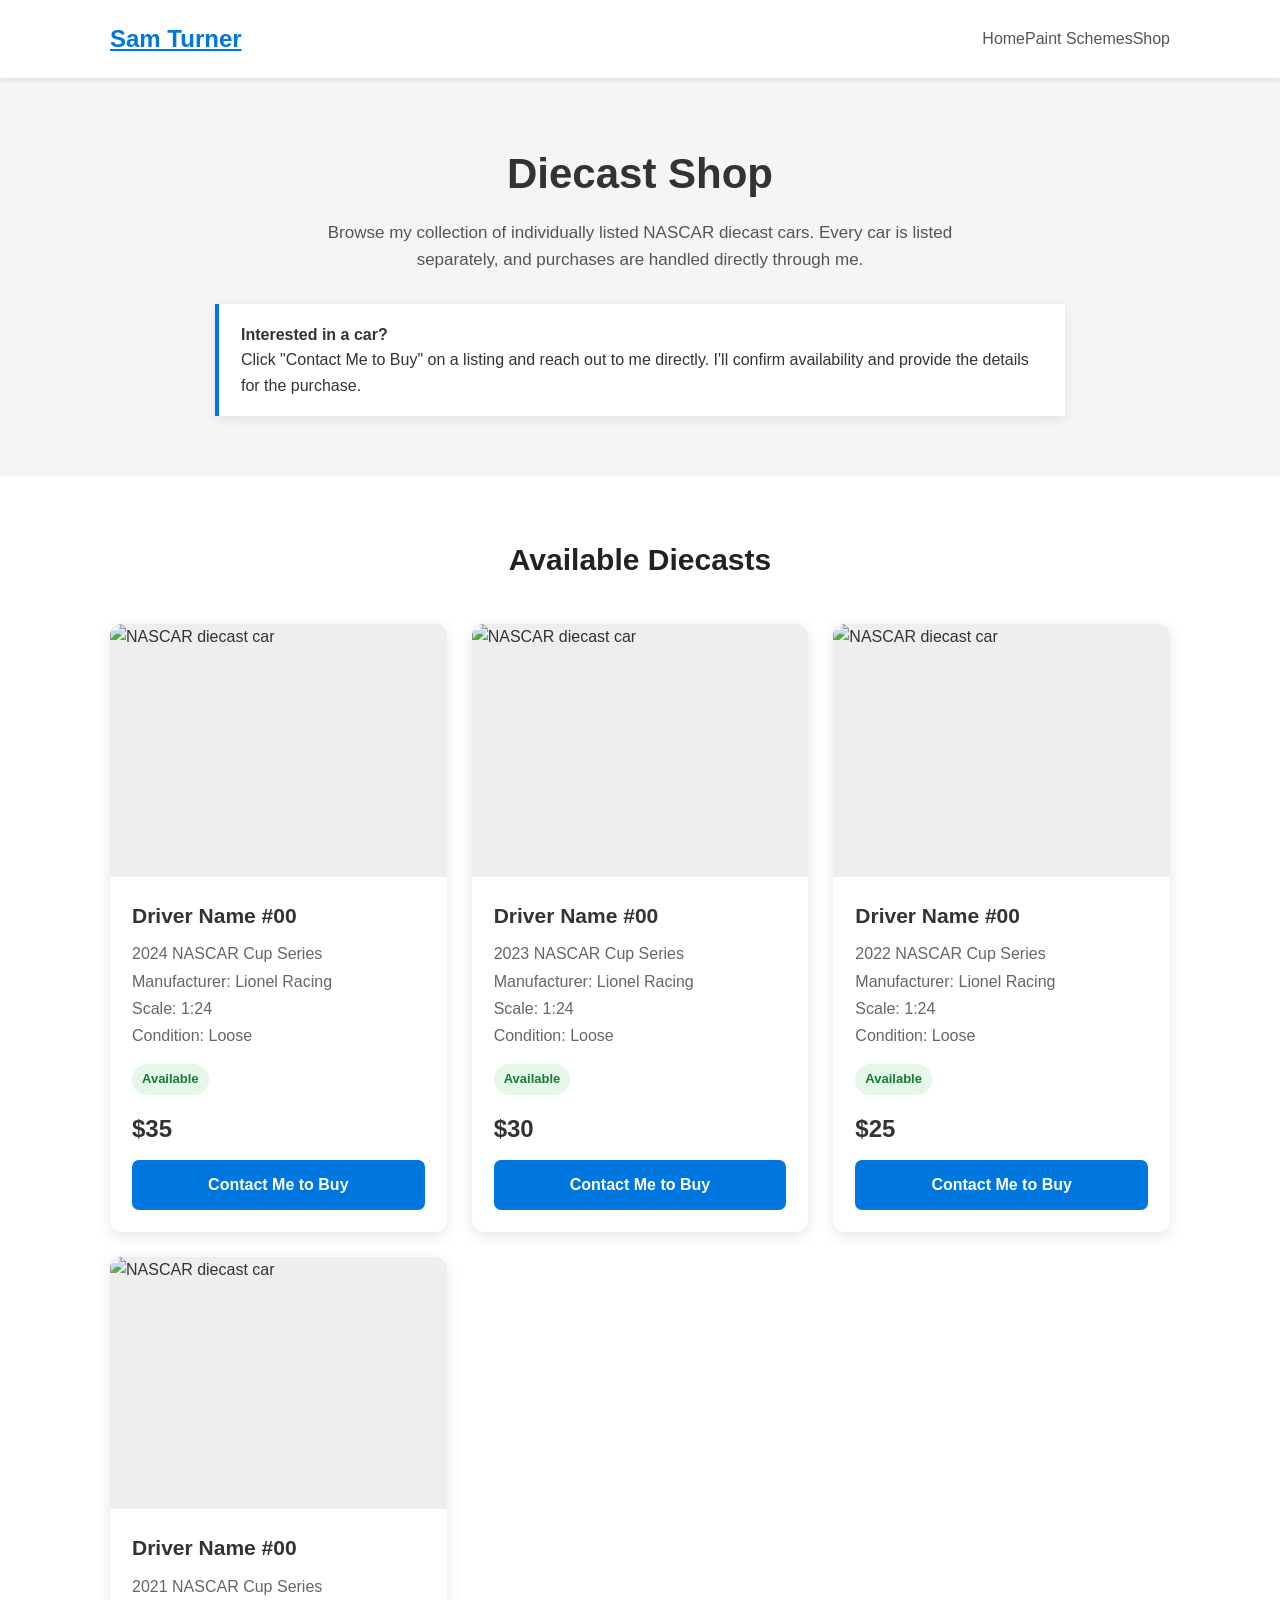
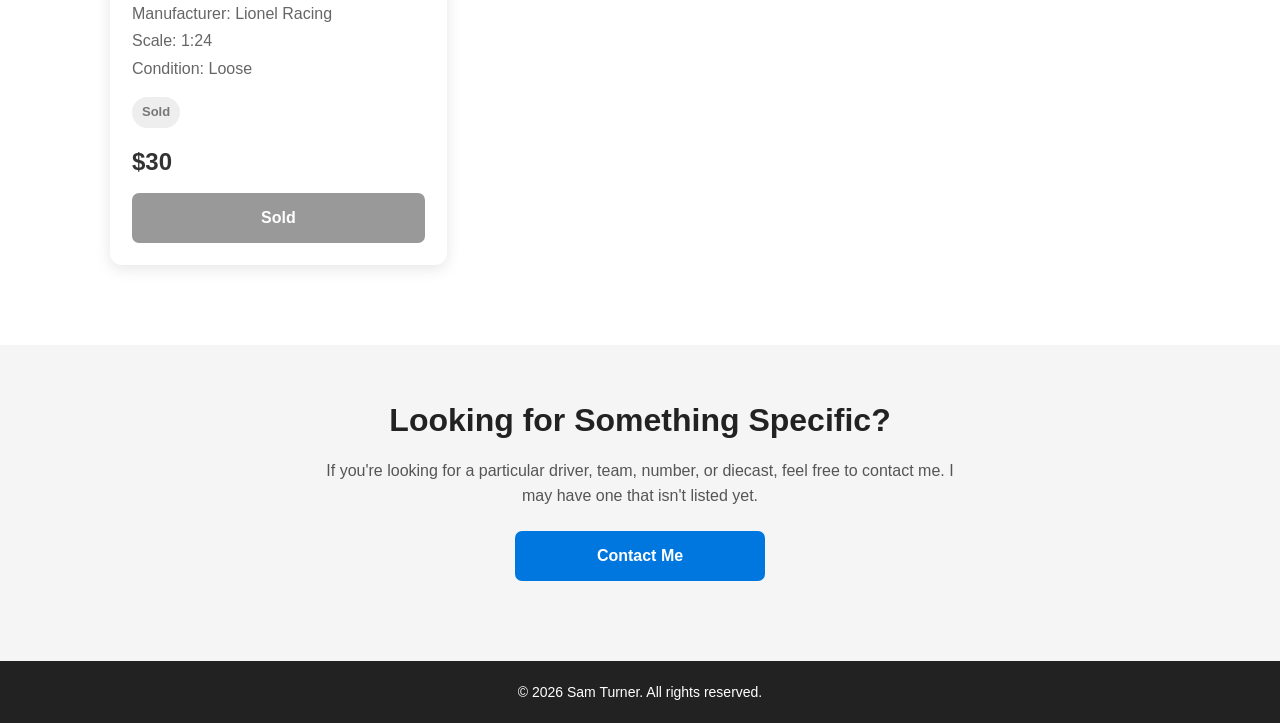
==== diecast.html @ 1e478346 "Create diecast.html" ====
<!DOCTYPE html>
<html lang="en">
<head>
    <meta charset="UTF-8">
    <meta name="viewport" content="width=device-width, initial-scale=1.0">

    <title>Diecast Shop | Sam Turner</title>

    <meta
        name="description"
        content="Browse Sam Turner's collection of individually listed NASCAR diecast cars. Contact Sam directly if you're interested in purchasing a car."
    >

    <link rel="icon" href="favicon.ico">

    <link rel="stylesheet" href="style.css">

    <style>
        /* =========================
           DIECAST SHOP
        ========================= */

        .shop-hero {
            padding: 140px 20px 60px;
            text-align: center;
            background: #f5f5f5;
        }

        .shop-hero h1 {
            font-size: 42px;
            margin-bottom: 12px;
        }

        .shop-hero p {
            max-width: 700px;
            margin: 0 auto;
            color: #555;
            font-size: 17px;
        }

        .shop-notice {
            max-width: 850px;
            margin: 30px auto 0;
            padding: 18px 22px;
            background: #ffffff;
            border-left: 4px solid #0076df;
            text-align: left;
            box-shadow: 0 3px 12px rgba(0, 0, 0, 0.08);
        }

        .shop-section {
            max-width: 1100px;
            margin: 0 auto;
            padding: 60px 20px 80px;
        }

        .shop-section h2 {
            text-align: center;
            font-size: 30px;
            margin-bottom: 40px;
        }

        .diecast-grid {
            display: grid;
            grid-template-columns: repeat(auto-fit, minmax(250px, 1fr));
            gap: 25px;
        }

        .diecast-card {
            background: #ffffff;
            border-radius: 12px;
            overflow: hidden;
            box-shadow: 0 4px 15px rgba(0, 0, 0, 0.10);
            transition: transform 0.2s ease, box-shadow 0.2s ease;
        }

        .diecast-card:hover {
            transform: translateY(-5px);
            box-shadow: 0 8px 22px rgba(0, 0, 0, 0.15);
        }

        .diecast-image {
            width: 100%;
            aspect-ratio: 4 / 3;
            object-fit: cover;
            display: block;
            background: #eeeeee;
        }

        .diecast-info {
            padding: 22px;
        }

        .diecast-info h3 {
            margin-bottom: 8px;
            font-size: 21px;
        }

        .diecast-details {
            color: #666;
            line-height: 1.7;
            margin-bottom: 15px;
        }

        .diecast-price {
            font-size: 24px;
            font-weight: bold;
            margin-bottom: 12px;
        }

        .status {
            display: inline-block;
            padding: 5px 10px;
            border-radius: 20px;
            font-size: 13px;
            font-weight: bold;
            margin-bottom: 15px;
        }

        .available {
            background: #e4f7e9;
            color: #187a35;
        }

        .sold {
            background: #eeeeee;
            color: #777777;
        }

        .contact-button {
            display: block;
            width: 100%;
            padding: 12px 18px;
            background: #0076df;
            color: white;
            text-align: center;
            text-decoration: none;
            border-radius: 7px;
            font-weight: bold;
            transition: background 0.2s ease;
        }

        .contact-button:hover {
            background: #005eb8;
        }

        .sold-button {
            background: #999999;
            pointer-events: none;
        }

        .shop-bottom {
            text-align: center;
            padding: 50px 20px 80px;
            background: #f5f5f5;
        }

        .shop-bottom h2 {
            margin-bottom: 12px;
        }

        .shop-bottom p {
            max-width: 650px;
            margin: 0 auto 22px;
            color: #555;
        }

        @media (max-width: 600px) {
            .shop-hero {
                padding-top: 110px;
            }

            .shop-hero h1 {
                font-size: 34px;
            }

            .shop-section {
                padding-top: 40px;
            }
        }
    </style>
</head>

<body>

    <!-- HEADER -->
    <header>
        <nav>
            <a href="index.html" class="logo">Sam Turner</a>

            <div class="nav-links">
                <a href="index.html">Home</a>
                <a href="nr2003.html">Paint Schemes</a>
                <a href="shop.html">Shop</a>
            </div>
        </nav>
    </header>


    <!-- SHOP HERO -->
    <section class="shop-hero">

        <h1>Diecast Shop</h1>

        <p>
            Browse my collection of individually listed NASCAR diecast cars.
            Every car is listed separately, and purchases are handled directly
            through me.
        </p>

        <div class="shop-notice">
            <strong>Interested in a car?</strong><br>
            Click "Contact Me to Buy" on a listing and reach out to me directly.
            I'll confirm availability and provide the details for the purchase.
        </div>

    </section>


    <!-- DIECAST LISTINGS -->
    <main class="shop-section">

        <h2>Available Diecasts</h2>

        <div class="diecast-grid">


            <!-- =========================
                 LISTING #1
            ========================== -->

            <article class="diecast-card">

                <img
                    src="images/diecast/car1.jpg"
                    alt="NASCAR diecast car"
                    class="diecast-image"
                >

                <div class="diecast-info">

                    <h3>Driver Name #00</h3>

                    <div class="diecast-details">
                        2024 NASCAR Cup Series<br>
                        Manufacturer: Lionel Racing<br>
                        Scale: 1:24<br>
                        Condition: Loose
                    </div>

                    <span class="status available">
                        Available
                    </span>

                    <div class="diecast-price">
                        $35
                    </div>

                    <a
                        href="mailto:YOUR-EMAIL@example.com?subject=Interested%20in%20Driver%20Name%20%2300%20Diecast"
                        class="contact-button"
                    >
                        Contact Me to Buy
                    </a>

                </div>

            </article>


            <!-- =========================
                 LISTING #2
            ========================== -->

            <article class="diecast-card">

                <img
                    src="images/diecast/car2.jpg"
                    alt="NASCAR diecast car"
                    class="diecast-image"
                >

                <div class="diecast-info">

                    <h3>Driver Name #00</h3>

                    <div class="diecast-details">
                        2023 NASCAR Cup Series<br>
                        Manufacturer: Lionel Racing<br>
                        Scale: 1:24<br>
                        Condition: Loose
                    </div>

                    <span class="status available">
                        Available
                    </span>

                    <div class="diecast-price">
                        $30
                    </div>

                    <a
                        href="mailto:YOUR-EMAIL@example.com?subject=Interested%20in%20Driver%20Name%20%2300%20Diecast"
                        class="contact-button"
                    >
                        Contact Me to Buy
                    </a>

                </div>

            </article>


            <!-- =========================
                 LISTING #3
            ========================== -->

            <article class="diecast-card">

                <img
                    src="images/diecast/car3.jpg"
                    alt="NASCAR diecast car"
                    class="diecast-image"
                >

                <div class="diecast-info">

                    <h3>Driver Name #00</h3>

                    <div class="diecast-details">
                        2022 NASCAR Cup Series<br>
                        Manufacturer: Lionel Racing<br>
                        Scale: 1:24<br>
                        Condition: Loose
                    </div>

                    <span class="status available">
                        Available
                    </span>

                    <div class="diecast-price">
                        $25
                    </div>

                    <a
                        href="mailto:YOUR-EMAIL@example.com?subject=Interested%20in%20Driver%20Name%20%2300%20Diecast"
                        class="contact-button"
                    >
                        Contact Me to Buy
                    </a>

                </div>

            </article>


            <!-- =========================
                 LISTING #4
            ========================== -->

            <article class="diecast-card">

                <img
                    src="images/diecast/car4.jpg"
                    alt="NASCAR diecast car"
                    class="diecast-image"
                >

                <div class="diecast-info">

                    <h3>Driver Name #00</h3>

                    <div class="diecast-details">
                        2021 NASCAR Cup Series<br>
                        Manufacturer: Lionel Racing<br>
                        Scale: 1:24<br>
                        Condition: Loose
                    </div>

                    <span class="status sold">
                        Sold
                    </span>

                    <div class="diecast-price">
                        $30
                    </div>

                    <span class="contact-button sold-button">
                        Sold
                    </span>

                </div>

            </article>


        </div>

    </main>


    <!-- CONTACT SECTION -->
    <section class="shop-bottom">

        <h2>Looking for Something Specific?</h2>

        <p>
            If you're looking for a particular driver, team, number, or diecast,
            feel free to contact me. I may have one that isn't listed yet.
        </p>

        <a
            href="mailto:YOUR-EMAIL@example.com"
            class="contact-button"
            style="max-width: 250px; margin: 0 auto;"
        >
            Contact Me
        </a>

    </section>


    <!-- FOOTER -->
    <footer>
        <p>&copy; 2026 Sam Turner. All rights reserved.</p>
    </footer>

</body>
</html>
---- style.css ----
html {
            scroll-behavior: smooth;
}
        /* Base Reset */
        * {
            margin: 0;
            padding: 0;
            box-sizing: border-box;
            font-family: 'Segoe UI', Tahoma, Geneva, Verdana, sans-serif;
        }

        body {
            color: #333;
            line-height: 1.6;
            background-color: #fff;
        }

        /* Header & Navigation */
        header {
            background-color: #ffffff;
            box-shadow: 0 2px 5px rgba(0,0,0,0.1);
            position: fixed;
            width: 100%;
            top: 0;
            z-index: 1000;
        }

        nav {
            display: flex;
            justify-content: space-between;
            align-items: center;
            max-width: 1100px;
            margin: 0 auto;
            padding: 20px;
        }

        .logo {
            font-size: 24px;
            font-weight: bold;
            color: #0076df;
        }

        .nav-links {
            display: flex;
            list-style: none;
        }

        .nav-links li {
            margin-left: 20px;
        }

        .nav-links a {
            text-decoration: none;
            color: #555;
            font-weight: 500;
            transition: color 0.3s;
        }

        .nav-links a:hover {
            color: #0076df;
        }

        .hero-section {
            background: linear-gradient(rgba(0, 0, 0, 0.6), rgba(0, 0, 0, 0.6)), url('tricolor.jpg') no-repeat center center/cover;
            height: 100vh;
            display: flex;
            justify-content: center;
            align-items: center;
            text-align: center;
            padding: 0 20px;
        }

        .hero-content h1 {
            font-size: 48px;
            margin-bottom: 20px;
            color: #fff;
        }

        .hero-content p {
            font-size: 20px;
            margin-bottom: 30px;
            color: #ddd;
        }

        .btn {
            display: inline-block;
            background-color: #0076df;
            color: #fff;
            padding: 12px 30px;
            text-decoration: none;
            border-radius: 25px;
            font-weight: bold;
            transition: background 0.3s;
        }

        .btn:hover {
            background-color: #0056a3;
        }

        /* Content Sections */
        .content-section {
            padding: 100px 20px 80px 20px;
            max-width: 900px;
            margin: 0 auto;
            text-align: center;
            scroll-margin-top: 70px;
        }

        .grey-bg {
            background-color: #f9f9f9;
            max-width: 100%;
        }
        
        .grey-bg .resume-container, .grey-bg .projects-container {
            max-width: 900px;
            margin: 0 auto;
        }

        h2 {
            font-size: 32px;
            color: #222;
            margin-bottom: 10px;
        }

        .blue-line {
            width: 60px;
            height: 4px;
            background-color: #0076df;
            border: none;
            margin: 0 auto 30px auto;
            border-radius: 2px;
        }

        .about-container, .contact-container {
            font-size: 18px;
            color: #555;
            max-width: 700px;
            margin: 0 auto;
        }

        .about-images {
            display: flex;
            justify-content: center;
            gap: 20px;
            flex-wrap: wrap;
            margin-top: 30px;
        }

        .about-images img {
            height: 300px;
            object-fit: cover;
            border-radius: 8px;
            box-shadow: 0 4px 8px rgba(0,0,0,0.1);
        }

        /* Resume & Project Items */
        .resume-container, .projects-container {
            text-align: left;
            margin-top: 20px;
        }

        .resume-item {
            background: #fff;
            padding: 25px;
            margin-bottom: 20px;
            border-radius: 8px;
            box-shadow: 0 2px 10px rgba(0,0,0,0.05);
        }

        .resume-item h3 {
            color: #0076df;
            font-size: 22px;
            margin-bottom: 5px;
        }

        .resume-item h4 {
            color: #444;
            font-size: 18px;
            margin-bottom: 5px;
        }

        .resume-item .date {
            font-style: italic;
            color: #888;
            font-size: 14px;
            margin-bottom: 10px;
        }

        .resume-item img {
            max-height: 350px;
            display: block;
            margin: 20px auto 0 auto;
            border-radius: 8px;
            box-shadow: 0 4px 8px rgba(0,0,0,0.1);
        }

        /* Contact Details */
        .contact-container a {
            color: #0076df;
            text-decoration: none;
            font-weight: bold;
        }

        .contact-container a:hover {
            text-decoration: underline;
        }

        .page-body {
            background: #f5f7fb;
        }

        .page-hero {
            padding: 140px 20px 80px;
            background: linear-gradient(135deg, #0f172a, #0056a3);
            color: #fff;
            text-align: center;
        }

        .page-hero-content {
            max-width: 760px;
            margin: 0 auto;
        }

        .eyebrow {
            text-transform: uppercase;
            letter-spacing: 0.25em;
            font-size: 0.8rem;
            margin-bottom: 10px;
            color: #b8d8ff;
        }

        .page-hero h1 {
            font-size: 42px;
            margin-bottom: 16px;
        }

        .page-hero p {
            font-size: 18px;
            color: #e8f2ff;
            margin-bottom: 24px;
        }

        .download-grid {
            display: grid;
            grid-template-columns: repeat(2, minmax(0, 1fr));
            gap: 20px;
            margin-top: 10px;
        }

        .download-card {
            background: #fff;
            border-radius: 12px;
            padding: 24px;
            box-shadow: 0 8px 24px rgba(15, 23, 42, 0.08);
        }

        .download-card h3 {
            color: #0076df;
            margin-bottom: 8px;
        }

        .download-meta {
            color: #6b7280;
            font-size: 0.95rem;
            margin-bottom: 12px;
        }

        .download-card ul {
            margin: 12px 0 18px 18px;
            color: #4b5563;
        }

        .download-btn {
            display: inline-block;
            background-color: #0076df;
            color: white;
            text-decoration: none;
            padding: 10px 16px;
            border-radius: 999px;
            font-weight: 600;
        }

        .download-btn:hover {
            background-color: #0056a3;
        }

        .page-note {
            max-width: 760px;
            margin: 0 auto;
            padding: 20px 0;
        }

        /* Footer */
        footer {
            background-color: #222;
            color: #fff;
            text-align: center;
            padding: 20px;
            font-size: 14px;
        }

        @media (max-width: 768px) {
            .about-images {
                flex-direction: column;
                align-items: center;
            }

            .download-grid {
                grid-template-columns: 1fr;
            }
        }

        @media (max-width: 600px) {
            nav {
                flex-direction: column;
                gap: 15px;
            }
            
            .nav-links li {
                margin-left: 10px;
                margin-right: 10px;
            }

            .hero-content h1 {
                font-size: 36px;
            }
        }

/* ================================
   SHOP PAGE
================================ */

.shop-platform-grid {
    display: grid;
    grid-template-columns: repeat(3, 1fr);
    gap: 24px;
    max-width: 1100px;
    margin: 30px auto 0;
}

.shop-platform-card {
    background: #fff;
    border-radius: 12px;
    padding: 28px;
    text-decoration: none;
    color: #333;
    box-shadow: 0 8px 24px rgba(15, 23, 42, 0.08);
    border: 2px solid transparent;
    transition: transform 0.25s ease, border-color 0.25s ease,
                box-shadow 0.25s ease;
}

.shop-platform-card:hover {
    transform: translateY(-5px);
    border-color: #0076df;
    box-shadow: 0 12px 30px rgba(15, 23, 42, 0.12);
}

.shop-platform-card h3 {
    color: #0076df;
    font-size: 22px;
    margin-bottom: 10px;
}

.shop-platform-card p {
    color: #666;
    margin-bottom: 18px;
}

.shop-platform-card span {
    color: #0076df;
    font-weight: bold;
}


/* Featured Listings */

.shop-grid {
    display: grid;
    grid-template-columns: repeat(3, 1fr);
    gap: 24px;
    max-width: 1100px;
    margin: 30px auto 0;
}

.shop-card {
    background: #fff;
    border-radius: 12px;
    overflow: hidden;
    box-shadow: 0 8px 24px rgba(15, 23, 42, 0.08);
    transition: transform 0.25s ease, box-shadow 0.25s ease;
}

.shop-card:hover {
    transform: translateY(-5px);
    box-shadow: 0 12px 30px rgba(15, 23, 42, 0.13);
}

.shop-image {
    width: 100%;
    height: 230px;
    object-fit: cover;
    display: block;
}

.shop-card-content {
    padding: 20px;
    text-align: left;
}

.shop-card-content h3 {
    color: #222;
    font-size: 20px;
    margin-bottom: 8px;
}

.shop-price {
    color: #0076df;
    font-size: 20px;
    font-weight: bold;
    margin-bottom: 10px;
}

.shop-card-content p:not(.shop-price) {
    color: #666;
    margin-bottom: 18px;
}

.shop-card .download-btn {
    display: block;
    text-align: center;
    width: 100%;
}


/* Shop Section */

.shop-section {
    max-width: 1100px;
    margin: 0 auto;
}


/* Mobile Shop Layout */

@media (max-width: 900px) {

    .shop-platform-grid {
        grid-template-columns: repeat(2, 1fr);
    }

    .shop-grid {
        grid-template-columns: repeat(2, 1fr);
    }

}


@media (max-width: 600px) {

    .shop-platform-grid,
    .shop-grid {
        grid-template-columns: 1fr;
    }

    .shop-platform-card {
        padding: 22px;
    }

    .shop-image {
        height: 220px;
    }

}

/* =========================
   Footer
========================= */

.site-footer {
    background-color: #111;
    color: #fff;
    padding: 50px 5% 20px;
}

.footer-container {
    max-width: 1200px;
    margin: 0 auto;

    display: grid;
    grid-template-columns: repeat(4, 1fr);
    gap: 40px;
}

.footer-column h3 {
    color: #fff;
    margin-bottom: 15px;
    font-size: 1.2rem;
}

.footer-column p {
    margin-bottom: 10px;
    line-height: 1.6;
}

.footer-column a {
    color: #ccc;
    text-decoration: none;
    transition: color 0.2s ease;
}

.footer-column a:hover {
    color: #2b8cff;
}

.footer-column i {
    width: 20px;
    margin-right: 6px;
}

.footer-bottom {
    max-width: 1200px;
    margin: 40px auto 0;
    padding-top: 20px;

    border-top: 1px solid #333;

    text-align: center;
    color: #999;
    font-size: 0.9rem;
}

/* Mobile Footer */

@media (max-width: 800px) {
    .footer-container {
        grid-template-columns: repeat(2, 1fr);
        gap: 30px;
    }
}

@media (max-width: 500px) {
    .footer-container {
        grid-template-columns: 1fr;
    }

    .site-footer {
        padding: 40px 8% 20px;
    }
}
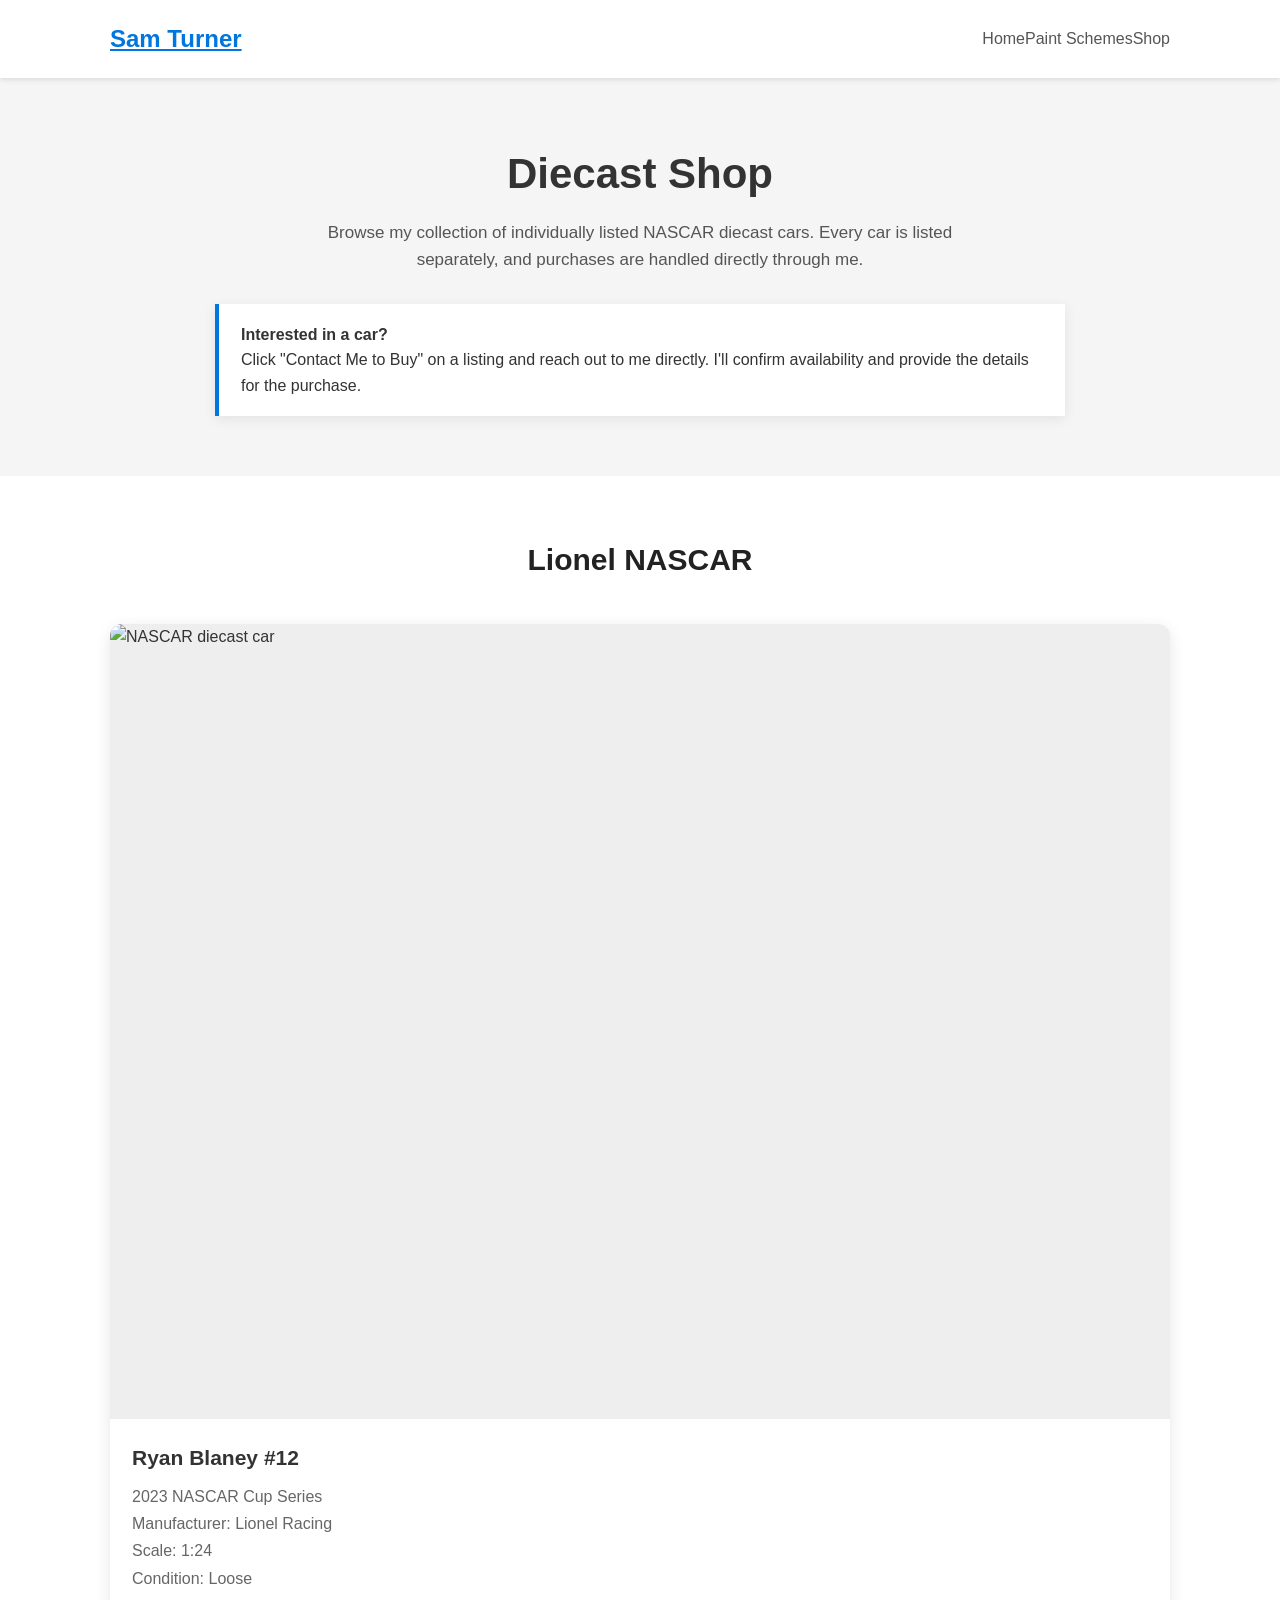
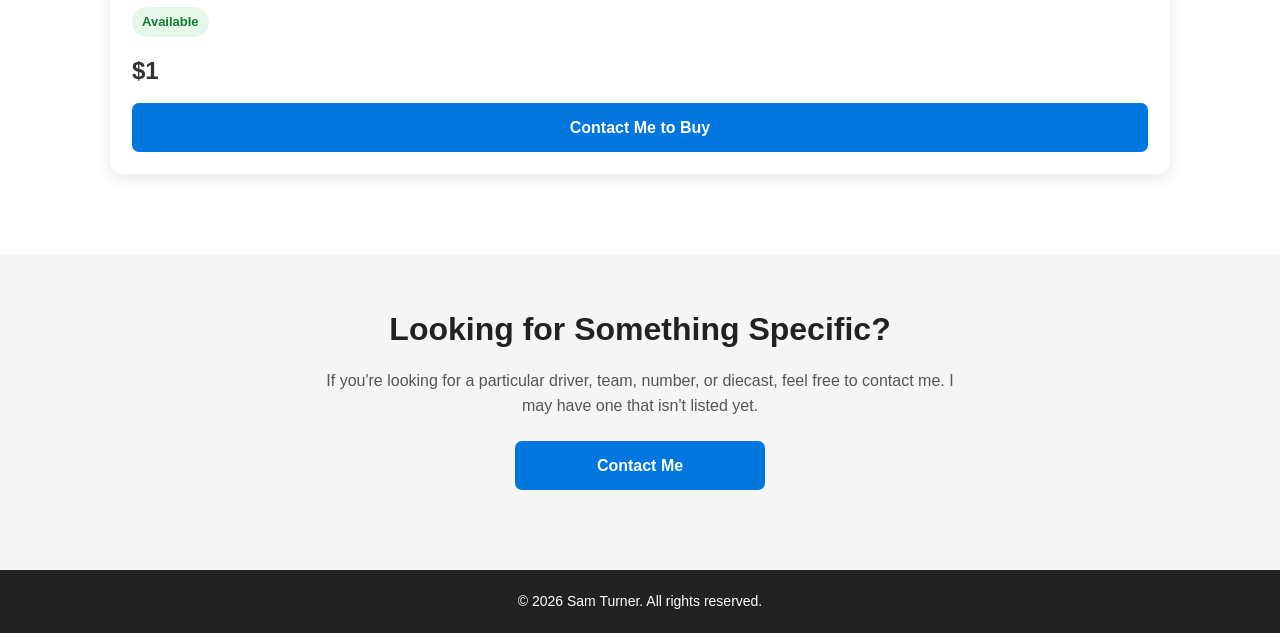
==== commit a753509a: "Update diecast.html" ====
--- a/diecast.html
+++ b/diecast.html
@@ -220,7 +220,7 @@
     <!-- DIECAST LISTINGS -->
     <main class="shop-section">
 
-        <h2>Available Diecasts</h2>
+        <h2>Lionel NASCAR</h2>
 
         <div class="diecast-grid">
 
@@ -239,50 +239,7 @@
 
                 <div class="diecast-info">
 
-                    <h3>Driver Name #00</h3>
-
-                    <div class="diecast-details">
-                        2024 NASCAR Cup Series<br>
-                        Manufacturer: Lionel Racing<br>
-                        Scale: 1:24<br>
-                        Condition: Loose
-                    </div>
-
-                    <span class="status available">
-                        Available
-                    </span>
-
-                    <div class="diecast-price">
-                        $35
-                    </div>
-
-                    <a
-                        href="mailto:YOUR-EMAIL@example.com?subject=Interested%20in%20Driver%20Name%20%2300%20Diecast"
-                        class="contact-button"
-                    >
-                        Contact Me to Buy
-                    </a>
-
-                </div>
-
-            </article>
-
-
-            <!-- =========================
-                 LISTING #2
-            ========================== -->
-
-            <article class="diecast-card">
-
-                <img
-                    src="images/diecast/car2.jpg"
-                    alt="NASCAR diecast car"
-                    class="diecast-image"
-                >
-
-                <div class="diecast-info">
-
-                    <h3>Driver Name #00</h3>
+                    <h3>Ryan Blaney #12</h3>
 
                     <div class="diecast-details">
                         2023 NASCAR Cup Series<br>
@@ -296,11 +253,11 @@
                     </span>
 
                     <div class="diecast-price">
-                        $30
+                        $1
                     </div>
 
                     <a
-                        href="mailto:YOUR-EMAIL@example.com?subject=Interested%20in%20Driver%20Name%20%2300%20Diecast"
+                        href="mailto:samuel.james.turner@gmail.com@?subject=Interested%20in%20Driver%20Name%20%2300%20Diecast"
                         class="contact-button"
                     >
                         Contact Me to Buy
@@ -310,90 +267,6 @@
 
             </article>
 
-
-            <!-- =========================
-                 LISTING #3
-            ========================== -->
-
-            <article class="diecast-card">
-
-                <img
-                    src="images/diecast/car3.jpg"
-                    alt="NASCAR diecast car"
-                    class="diecast-image"
-                >
-
-                <div class="diecast-info">
-
-                    <h3>Driver Name #00</h3>
-
-                    <div class="diecast-details">
-                        2022 NASCAR Cup Series<br>
-                        Manufacturer: Lionel Racing<br>
-                        Scale: 1:24<br>
-                        Condition: Loose
-                    </div>
-
-                    <span class="status available">
-                        Available
-                    </span>
-
-                    <div class="diecast-price">
-                        $25
-                    </div>
-
-                    <a
-                        href="mailto:YOUR-EMAIL@example.com?subject=Interested%20in%20Driver%20Name%20%2300%20Diecast"
-                        class="contact-button"
-                    >
-                        Contact Me to Buy
-                    </a>
-
-                </div>
-
-            </article>
-
-
-            <!-- =========================
-                 LISTING #4
-            ========================== -->
-
-            <article class="diecast-card">
-
-                <img
-                    src="images/diecast/car4.jpg"
-                    alt="NASCAR diecast car"
-                    class="diecast-image"
-                >
-
-                <div class="diecast-info">
-
-                    <h3>Driver Name #00</h3>
-
-                    <div class="diecast-details">
-                        2021 NASCAR Cup Series<br>
-                        Manufacturer: Lionel Racing<br>
-                        Scale: 1:24<br>
-                        Condition: Loose
-                    </div>
-
-                    <span class="status sold">
-                        Sold
-                    </span>
-
-                    <div class="diecast-price">
-                        $30
-                    </div>
-
-                    <span class="contact-button sold-button">
-                        Sold
-                    </span>
-
-                </div>
-
-            </article>
-
-
         </div>
 
     </main>
@@ -410,7 +283,7 @@
         </p>
 
         <a
-            href="mailto:YOUR-EMAIL@example.com"
+            href="mailto:samuel.james.turner@gmail.com"
             class="contact-button"
             style="max-width: 250px; margin: 0 auto;"
         >
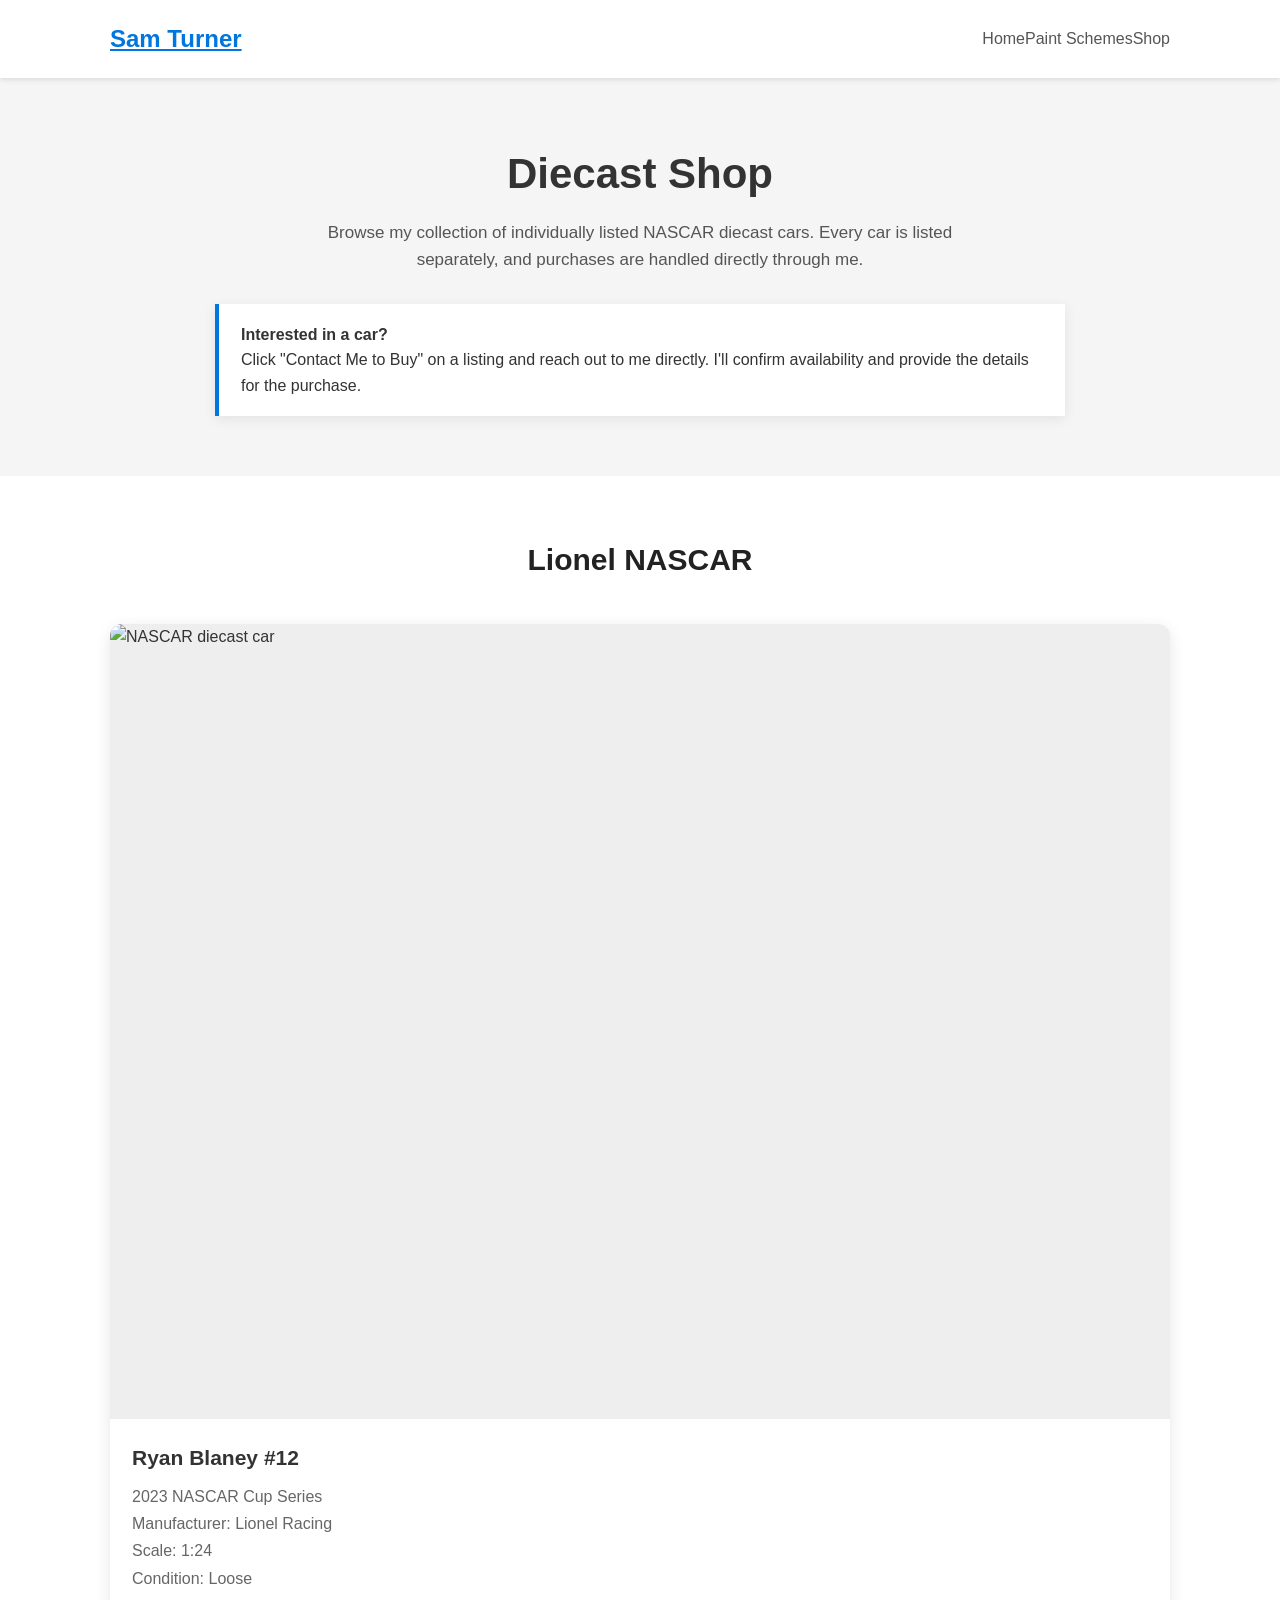
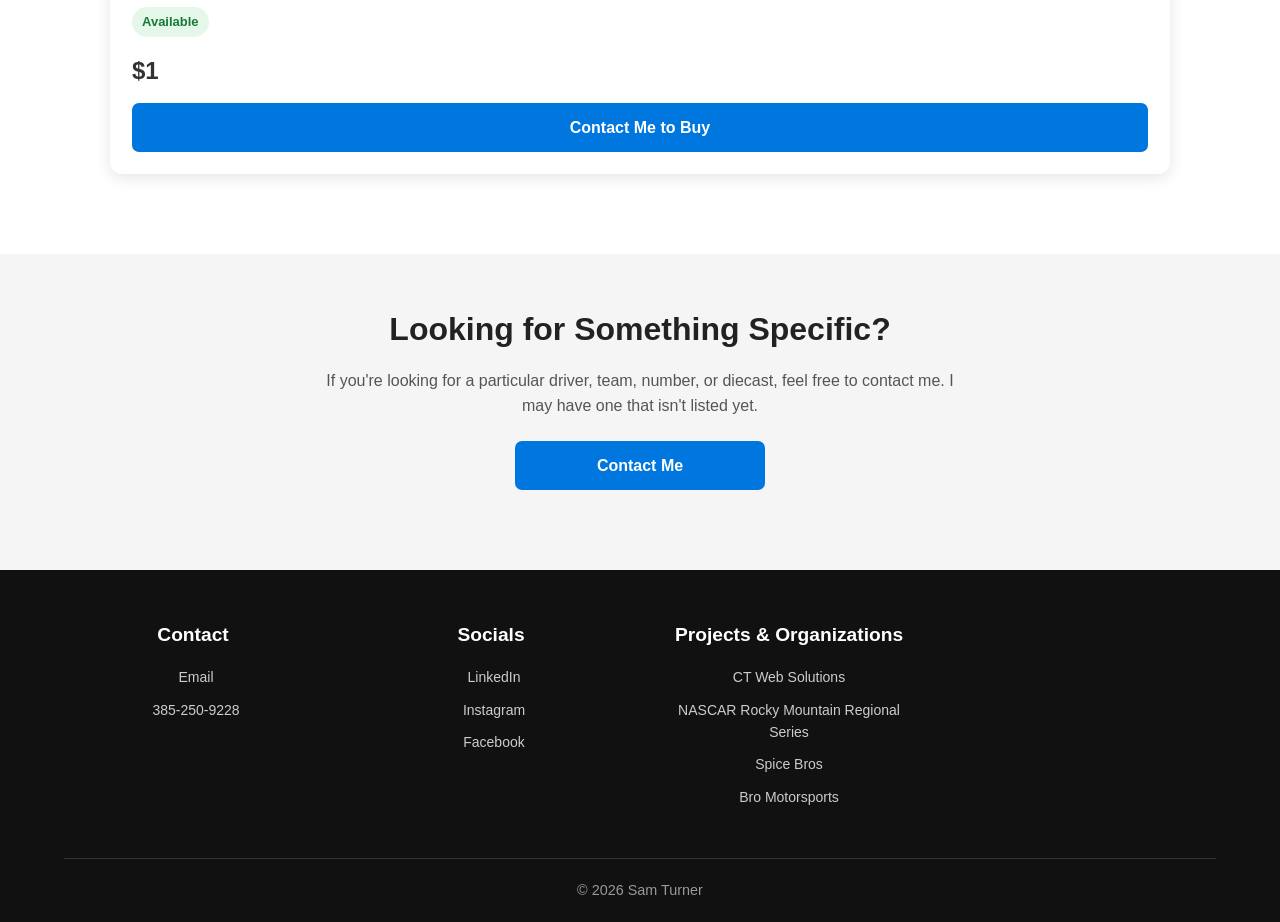
==== commit c2aefd2d: "Update diecast.html" ====
--- a/diecast.html
+++ b/diecast.html
@@ -293,10 +293,96 @@
     </section>
 
 
-    <!-- FOOTER -->
-    <footer>
-        <p>&copy; 2026 Sam Turner. All rights reserved.</p>
-    </footer>
+    <!-- Footer -->
+<footer class="site-footer">
+
+    <div class="footer-container">
+        <!-- Contact -->
+        <div class="footer-column">
+            <h3>Contact</h3>
+
+            <p>
+                <a href="mailto:samuel.james.turner@gmail.com">
+                    <i class="fa-solid fa-envelope"></i>
+                    Email
+                </a>
+            </p>
+
+            <p>
+                <a href="tel:+13852509228">
+                    <i class="fa-solid fa-phone"></i>
+                    385-250-9228
+                </a>
+            </p>
+        </div>
+
+        <!-- Socials -->
+        <div class="footer-column">
+            <h3>Socials</h3>
+
+            <p>
+                <a
+                    href="https://www.linkedin.com/in/sam-turner-b80558396/"
+                    target="_blank"
+                    rel="noopener noreferrer"
+                >
+                    <i class="fa-brands fa-linkedin"></i>
+                    LinkedIn
+                </a>
+            </p>
+
+            <!-- Add your other social media links here -->
+            <p>
+                <a href="#" target="_blank" rel="noopener noreferrer">
+                    <i class="fa-brands fa-instagram"></i>
+                    Instagram
+                </a>
+            </p>
+
+            <p>
+                <a href="#" target="_blank" rel="noopener noreferrer">
+                    <i class="fa-brands fa-facebook"></i>
+                    Facebook
+                </a>
+            </p>
+        </div>
+
+        <!-- Organizations & Projects -->
+        <div class="footer-column">
+            <h3>Projects & Organizations</h3>
+
+            <p>
+                <a href="https://samueljt57.github.io/ctwebsolutions/">
+                    CT Web Solutions
+                </a>
+            </p>
+
+            <p>
+                <a href="#">
+                    NASCAR Rocky Mountain Regional Series
+                </a>
+            </p>
+
+            <p>
+                <a href="https://samueljt57.github.io/spice-bros">
+                    Spice Bros
+                </a>
+            </p>
+
+            <p>
+                <a href="#">
+                    Bro Motorsports
+                </a>
+            </p>
+        </div>
+
+    </div>
+
+    <div class="footer-bottom">
+        <p>&copy; 2026 Sam Turner</p>
+    </div>
+
+</footer>
 
 </body>
 </html>
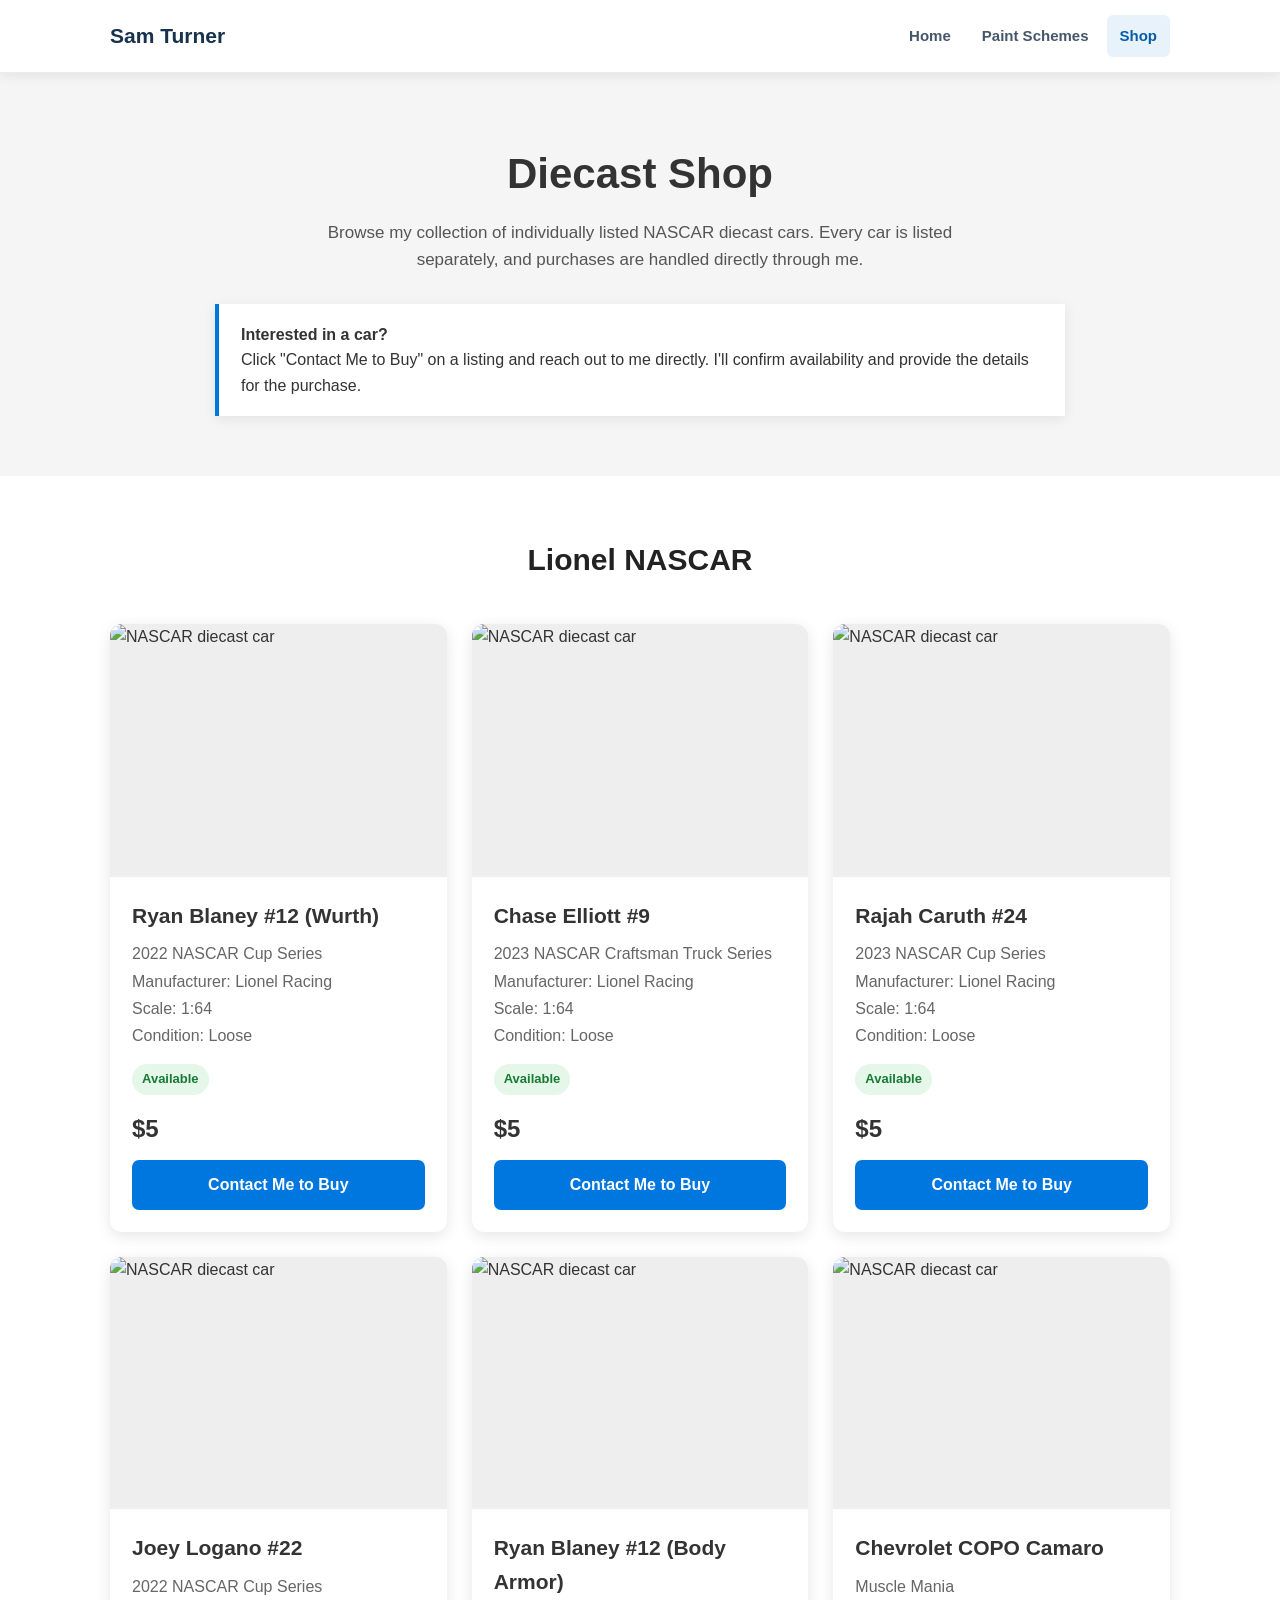
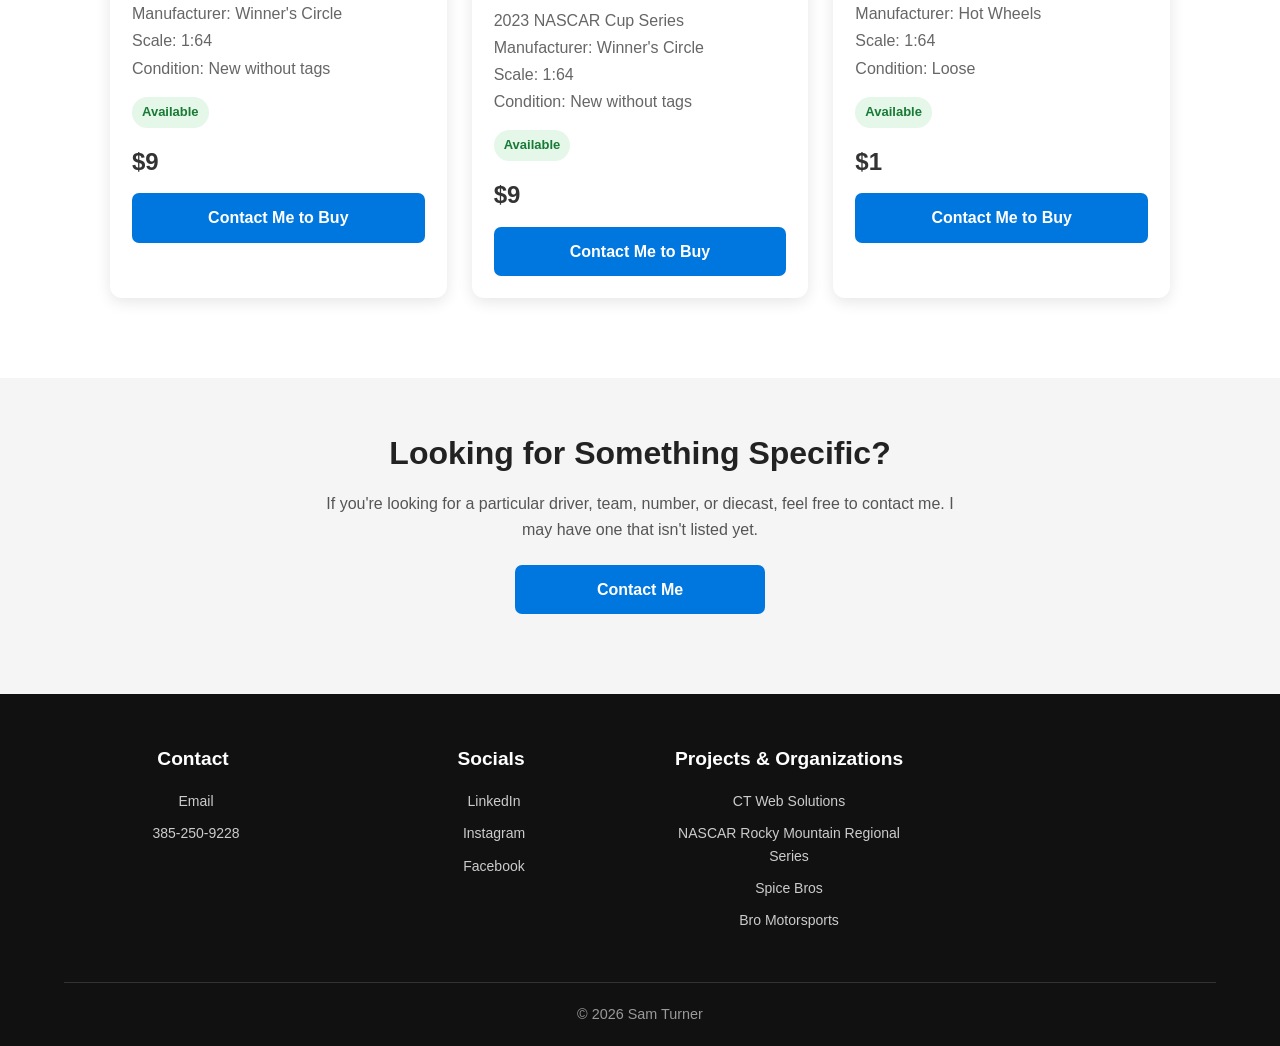
==== commit 5aa0cc4e: "Committed 9/28 changes Polishes from install." ====
--- a/diecast.html
+++ b/diecast.html
@@ -3,23 +3,13 @@
 <head>
     <meta charset="UTF-8">
     <meta name="viewport" content="width=device-width, initial-scale=1.0">
-
     <title>Diecast Shop | Sam Turner</title>
-
-    <meta
-        name="description"
-        content="Browse Sam Turner's collection of individually listed NASCAR diecast cars. Contact Sam directly if you're interested in purchasing a car."
-    >
-
-    <link rel="icon" href="favicon.ico">
-
+    <meta name="description" content="Browse Sam Turner's collection of individually listed NASCAR diecast cars. Contact Sam directly if you're interested in purchasing a car.">
+    <link rel="icon" type="image/x-icon" href="favicon.ico">
     <link rel="stylesheet" href="style.css">
+</head>
 
     <style>
-        /* =========================
-           DIECAST SHOP
-        ========================= */
-
         .shop-hero {
             padding: 140px 20px 60px;
             text-align: center;
@@ -185,13 +175,13 @@
 
     <!-- HEADER -->
     <header>
-        <nav>
+        <nav aria-label="Main navigation">
             <a href="index.html" class="logo">Sam Turner</a>
 
             <div class="nav-links">
                 <a href="index.html">Home</a>
                 <a href="nr2003.html">Paint Schemes</a>
-                <a href="shop.html">Shop</a>
+                <a href="shop.html" aria-current="page">Shop</a>
             </div>
         </nav>
     </header>
@@ -203,15 +193,12 @@
         <h1>Diecast Shop</h1>
 
         <p>
-            Browse my collection of individually listed NASCAR diecast cars.
-            Every car is listed separately, and purchases are handled directly
-            through me.
+            Browse my collection of individually listed NASCAR diecast cars. Every car is listed separately, and purchases are handled directly through me.
         </p>
 
         <div class="shop-notice">
             <strong>Interested in a car?</strong><br>
-            Click "Contact Me to Buy" on a listing and reach out to me directly.
-            I'll confirm availability and provide the details for the purchase.
+            Click "Contact Me to Buy" on a listing and reach out to me directly. I'll confirm availability and provide the details for the purchase.
         </div>
 
     </section>
@@ -239,12 +226,12 @@
 
                 <div class="diecast-info">
 
-                    <h3>Ryan Blaney #12</h3>
+                    <h3>Ryan Blaney #12 (Wurth)</h3>
 
                     <div class="diecast-details">
-                        2023 NASCAR Cup Series<br>
+                        2022 NASCAR Cup Series<br>
                         Manufacturer: Lionel Racing<br>
-                        Scale: 1:24<br>
+                        Scale: 1:64<br>
                         Condition: Loose
                     </div>
 
@@ -253,7 +240,7 @@
                     </span>
 
                     <div class="diecast-price">
-                        $1
+                        $5
                     </div>
 
                     <a
@@ -267,10 +254,219 @@
 
             </article>
 
+            <!-- =========================
+                 LISTING #2
+            ========================== -->
+
+            <article class="diecast-card">
+
+                <img
+                    src="images/diecast/car1.jpg"
+                    alt="NASCAR diecast car"
+                    class="diecast-image"
+                >
+
+                <div class="diecast-info">
+
+                    <h3>Chase Elliott #9</h3>
+
+                    <div class="diecast-details">
+                        2023 NASCAR Craftsman Truck Series<br>
+                        Manufacturer: Lionel Racing<br>
+                        Scale: 1:64<br>
+                        Condition: Loose
+                    </div>
+
+                    <span class="status available">
+                        Available
+                    </span>
+
+                    <div class="diecast-price">
+                        $5
+                    </div>
+
+                    <a
+                        href="mailto:samuel.james.turner@gmail.com@?subject=Interested%20in%20Driver%20Name%20%2300%20Diecast"
+                        class="contact-button"
+                    >
+                        Contact Me to Buy
+                    </a>
+
+                </div>
+
+            </article>
+
+            <!-- =========================
+                 LISTING #3
+            ========================== -->
+
+            <article class="diecast-card">
+
+                <img
+                    src="images/diecast/car1.jpg"
+                    alt="NASCAR diecast car"
+                    class="diecast-image"
+                >
+
+                <div class="diecast-info">
+
+                    <h3>Rajah Caruth #24</h3>
+
+                    <div class="diecast-details">
+                        2023 NASCAR Cup Series<br>
+                        Manufacturer: Lionel Racing<br>
+                        Scale: 1:64<br>
+                        Condition: Loose
+                    </div>
+
+                    <span class="status available">
+                        Available
+                    </span>
+
+                    <div class="diecast-price">
+                        $5
+                    </div>
+
+                    <a
+                        href="mailto:samuel.james.turner@gmail.com@?subject=Interested%20in%20Driver%20Name%20%2300%20Diecast"
+                        class="contact-button"
+                    >
+                        Contact Me to Buy
+                    </a>
+
+                </div>
+
+            </article>
+
+            <!-- =========================
+                 LISTING #4
+            ========================== -->
+
+            <article class="diecast-card">
+
+                <img
+                    src="images/diecast/car1.jpg"
+                    alt="NASCAR diecast car"
+                    class="diecast-image"
+                >
+
+                <div class="diecast-info">
+
+                    <h3>Joey Logano #22</h3>
+
+                    <div class="diecast-details">
+                        2022 NASCAR Cup Series<br>
+                        Manufacturer: Winner's Circle<br>
+                        Scale: 1:64<br>
+                        Condition: New without tags
+                    </div>
+
+                    <span class="status available">
+                        Available
+                    </span>
+
+                    <div class="diecast-price">
+                        $9
+                    </div>
+
+                    <a
+                        href="mailto:samuel.james.turner@gmail.com@?subject=Interested%20in%20Driver%20Name%20%2300%20Diecast"
+                        class="contact-button"
+                    >
+                        Contact Me to Buy
+                    </a>
+
+                </div>
+
+            </article>
+
+            <!-- =========================
+                 LISTING #5
+            ========================== -->
+
+            <article class="diecast-card">
+
+                <img
+                    src="images/diecast/car1.jpg"
+                    alt="NASCAR diecast car"
+                    class="diecast-image"
+                >
+
+                <div class="diecast-info">
+
+                    <h3>Ryan Blaney #12 (Body Armor)</h3>
+
+                    <div class="diecast-details">
+                        2023 NASCAR Cup Series<br>
+                        Manufacturer: Winner's Circle<br>
+                        Scale: 1:64<br>
+                        Condition: New without tags
+                    </div>
+
+                    <span class="status available">
+                        Available
+                    </span>
+
+                    <div class="diecast-price">
+                        $9
+                    </div>
+
+                    <a
+                        href="mailto:samuel.james.turner@gmail.com@?subject=Interested%20in%20Driver%20Name%20%2300%20Diecast"
+                        class="contact-button"
+                    >
+                        Contact Me to Buy
+                    </a>
+
+                </div>
+
+            </article>
+
+            <!-- =========================
+                 LISTING #6
+            ========================== -->
+
+            <article class="diecast-card">
+
+                <img
+                    src="images/diecast/car1.jpg"
+                    alt="NASCAR diecast car"
+                    class="diecast-image"
+                >
+
+                <div class="diecast-info">
+
+                    <h3>Chevrolet COPO Camaro</h3>
+
+                    <div class="diecast-details">
+                        Muscle Mania<br>
+                        Manufacturer: Hot Wheels<br>
+                        Scale: 1:64<br>
+                        Condition: Loose
+                    </div>
+
+                    <span class="status available">
+                        Available
+                    </span>
+
+                    <div class="diecast-price">
+                        $1
+                    </div>
+
+                    <a
+                        href="mailto:samuel.james.turner@gmail.com@?subject=Interested%20in%20Driver%20Name%20%2300%20Diecast"
+                        class="contact-button"
+                    >
+                        Contact Me to Buy
+                    </a>
+
+                </div>
+
+            </article>
+
         </div>
 
     </main>
-
 
     <!-- CONTACT SECTION -->
     <section class="shop-bottom">
@@ -282,16 +478,9 @@
             feel free to contact me. I may have one that isn't listed yet.
         </p>
 
-        <a
-            href="mailto:samuel.james.turner@gmail.com"
-            class="contact-button"
-            style="max-width: 250px; margin: 0 auto;"
-        >
-            Contact Me
-        </a>
+        <a href="mailto:samuel.james.turner@gmail.com" class="contact-button" style="max-width: 250px; margin: 0 auto;">Contact Me</a>
 
     </section>
-
 
     <!-- Footer -->
 <footer class="site-footer">
--- a/style.css
+++ b/style.css
@@ -17,8 +17,9 @@
 
         /* Header & Navigation */
         header {
-            background-color: #ffffff;
-            box-shadow: 0 2px 5px rgba(0,0,0,0.1);
+            background-color: rgba(255, 255, 255, 0.97);
+            box-shadow: 0 2px 12px rgba(15, 23, 42, 0.09);
+            border-bottom: 1px solid #e8edf3;
             position: fixed;
             width: 100%;
             top: 0;
@@ -31,33 +32,56 @@
             align-items: center;
             max-width: 1100px;
             margin: 0 auto;
-            padding: 20px;
+            min-height: 72px;
+            padding: 10px 20px;
         }
 
         .logo {
-            font-size: 24px;
-            font-weight: bold;
-            color: #0076df;
+            color: #17324d;
+            font-size: 21px;
+            font-weight: 750;
+            line-height: 1.2;
+            text-decoration: none;
+            white-space: nowrap;
         }
 
         .nav-links {
             display: flex;
+            align-items: center;
+            gap: 5px;
             list-style: none;
         }
 
         .nav-links li {
-            margin-left: 20px;
+            margin: 0;
         }
 
         .nav-links a {
+            display: block;
+            padding: 9px 13px;
+            border-radius: 6px;
             text-decoration: none;
-            color: #555;
-            font-weight: 500;
-            transition: color 0.3s;
-        }
-
-        .nav-links a:hover {
-            color: #0076df;
+            color: #46566a;
+            font-size: 15px;
+            font-weight: 600;
+            transition: color 0.18s ease, background-color 0.18s ease;
+        }
+
+        .nav-links a:hover,
+        .nav-links a:focus-visible {
+            color: #075ca8;
+            background-color: #edf5fc;
+        }
+
+        .nav-links a:focus-visible {
+            outline: 2px solid #1674c5;
+            outline-offset: 2px;
+        }
+
+        .nav-links a.active,
+        .nav-links a[aria-current="page"] {
+            color: #075ca8;
+            background-color: #e8f2fb;
         }
 
         .hero-section {
@@ -313,238 +337,246 @@
         @media (max-width: 600px) {
             nav {
                 flex-direction: column;
-                gap: 15px;
+                justify-content: center;
+                gap: 6px;
+                padding: 10px 12px;
             }
-            
-            .nav-links li {
-                margin-left: 10px;
-                margin-right: 10px;
+
+            .nav-links {
+                justify-content: center;
+                flex-wrap: wrap;
+                gap: 2px;
+            }
+
+            .nav-links a {
+                padding: 7px 10px;
+                font-size: 14px;
             }
 
             .hero-content h1 {
                 font-size: 36px;
             }
-        }
-
-/* ================================
-   SHOP PAGE
-================================ */
-
-.shop-platform-grid {
-    display: grid;
-    grid-template-columns: repeat(3, 1fr);
-    gap: 24px;
-    max-width: 1100px;
-    margin: 30px auto 0;
-}
-
-.shop-platform-card {
-    background: #fff;
-    border-radius: 12px;
-    padding: 28px;
-    text-decoration: none;
-    color: #333;
-    box-shadow: 0 8px 24px rgba(15, 23, 42, 0.08);
-    border: 2px solid transparent;
-    transition: transform 0.25s ease, border-color 0.25s ease,
-                box-shadow 0.25s ease;
-}
-
-.shop-platform-card:hover {
-    transform: translateY(-5px);
-    border-color: #0076df;
-    box-shadow: 0 12px 30px rgba(15, 23, 42, 0.12);
-}
-
-.shop-platform-card h3 {
-    color: #0076df;
-    font-size: 22px;
-    margin-bottom: 10px;
-}
-
-.shop-platform-card p {
-    color: #666;
-    margin-bottom: 18px;
-}
-
-.shop-platform-card span {
-    color: #0076df;
-    font-weight: bold;
-}
-
-
-/* Featured Listings */
-
-.shop-grid {
-    display: grid;
-    grid-template-columns: repeat(3, 1fr);
-    gap: 24px;
-    max-width: 1100px;
-    margin: 30px auto 0;
-}
-
-.shop-card {
-    background: #fff;
-    border-radius: 12px;
-    overflow: hidden;
-    box-shadow: 0 8px 24px rgba(15, 23, 42, 0.08);
-    transition: transform 0.25s ease, box-shadow 0.25s ease;
-}
-
-.shop-card:hover {
-    transform: translateY(-5px);
-    box-shadow: 0 12px 30px rgba(15, 23, 42, 0.13);
-}
-
-.shop-image {
-    width: 100%;
-    height: 230px;
-    object-fit: cover;
-    display: block;
-}
-
-.shop-card-content {
-    padding: 20px;
-    text-align: left;
-}
-
-.shop-card-content h3 {
-    color: #222;
-    font-size: 20px;
-    margin-bottom: 8px;
-}
-
-.shop-price {
-    color: #0076df;
-    font-size: 20px;
-    font-weight: bold;
-    margin-bottom: 10px;
-}
-
-.shop-card-content p:not(.shop-price) {
-    color: #666;
-    margin-bottom: 18px;
-}
-
-.shop-card .download-btn {
-    display: block;
-    text-align: center;
-    width: 100%;
-}
-
-
-/* Shop Section */
-
-.shop-section {
-    max-width: 1100px;
-    margin: 0 auto;
-}
-
-
-/* Mobile Shop Layout */
-
-@media (max-width: 900px) {
-
-    .shop-platform-grid {
-        grid-template-columns: repeat(2, 1fr);
-    }
-
-    .shop-grid {
-        grid-template-columns: repeat(2, 1fr);
-    }
-
-}
-
-
-@media (max-width: 600px) {
-
-    .shop-platform-grid,
-    .shop-grid {
-        grid-template-columns: 1fr;
-    }
-
-    .shop-platform-card {
-        padding: 22px;
-    }
-
-    .shop-image {
-        height: 220px;
-    }
-
-}
-
-/* =========================
-   Footer
-========================= */
-
-.site-footer {
-    background-color: #111;
-    color: #fff;
-    padding: 50px 5% 20px;
-}
-
-.footer-container {
-    max-width: 1200px;
-    margin: 0 auto;
-
-    display: grid;
-    grid-template-columns: repeat(4, 1fr);
-    gap: 40px;
-}
-
-.footer-column h3 {
-    color: #fff;
-    margin-bottom: 15px;
-    font-size: 1.2rem;
-}
-
-.footer-column p {
-    margin-bottom: 10px;
-    line-height: 1.6;
-}
-
-.footer-column a {
-    color: #ccc;
-    text-decoration: none;
-    transition: color 0.2s ease;
-}
-
-.footer-column a:hover {
-    color: #2b8cff;
-}
-
-.footer-column i {
-    width: 20px;
-    margin-right: 6px;
-}
-
-.footer-bottom {
-    max-width: 1200px;
-    margin: 40px auto 0;
-    padding-top: 20px;
-
-    border-top: 1px solid #333;
-
-    text-align: center;
-    color: #999;
-    font-size: 0.9rem;
-}
-
-/* Mobile Footer */
-
-@media (max-width: 800px) {
-    .footer-container {
-        grid-template-columns: repeat(2, 1fr);
-        gap: 30px;
-    }
-}
-
-@media (max-width: 500px) {
-    .footer-container {
-        grid-template-columns: 1fr;
-    }
-
-    .site-footer {
-        padding: 40px 8% 20px;
-    }
+        }
+
+/* ================================
+   SHOP PAGE
+================================ */
+
+.shop-platform-grid {
+    display: grid;
+    grid-template-columns: repeat(3, 1fr);
+    gap: 24px;
+    max-width: 1100px;
+    margin: 30px auto 0;
+}
+
+.shop-platform-card {
+    background: #fff;
+    border-radius: 12px;
+    padding: 28px;
+    text-decoration: none;
+    color: #333;
+    box-shadow: 0 8px 24px rgba(15, 23, 42, 0.08);
+    border: 2px solid transparent;
+    transition: transform 0.25s ease, border-color 0.25s ease,
+                box-shadow 0.25s ease;
+}
+
+.shop-platform-card:hover {
+    transform: translateY(-5px);
+    border-color: #0076df;
+    box-shadow: 0 12px 30px rgba(15, 23, 42, 0.12);
+}
+
+.shop-platform-card h3 {
+    color: #0076df;
+    font-size: 22px;
+    margin-bottom: 10px;
+}
+
+.shop-platform-card p {
+    color: #666;
+    margin-bottom: 18px;
+}
+
+.shop-platform-card span {
+    color: #0076df;
+    font-weight: bold;
+}
+
+
+/* Featured Listings */
+
+.shop-grid {
+    display: grid;
+    grid-template-columns: repeat(3, 1fr);
+    gap: 24px;
+    max-width: 1100px;
+    margin: 30px auto 0;
+}
+
+.shop-card {
+    background: #fff;
+    border-radius: 12px;
+    overflow: hidden;
+    box-shadow: 0 8px 24px rgba(15, 23, 42, 0.08);
+    transition: transform 0.25s ease, box-shadow 0.25s ease;
+}
+
+.shop-card:hover {
+    transform: translateY(-5px);
+    box-shadow: 0 12px 30px rgba(15, 23, 42, 0.13);
+}
+
+.shop-image {
+    width: 100%;
+    height: 230px;
+    object-fit: cover;
+    display: block;
+}
+
+.shop-card-content {
+    padding: 20px;
+    text-align: left;
+}
+
+.shop-card-content h3 {
+    color: #222;
+    font-size: 20px;
+    margin-bottom: 8px;
+}
+
+.shop-price {
+    color: #0076df;
+    font-size: 20px;
+    font-weight: bold;
+    margin-bottom: 10px;
+}
+
+.shop-card-content p:not(.shop-price) {
+    color: #666;
+    margin-bottom: 18px;
+}
+
+.shop-card .download-btn {
+    display: block;
+    text-align: center;
+    width: 100%;
+}
+
+
+/* Shop Section */
+
+.shop-section {
+    max-width: 1100px;
+    margin: 0 auto;
+}
+
+
+/* Mobile Shop Layout */
+
+@media (max-width: 900px) {
+
+    .shop-platform-grid {
+        grid-template-columns: repeat(2, 1fr);
+    }
+
+    .shop-grid {
+        grid-template-columns: repeat(2, 1fr);
+    }
+
+}
+
+
+@media (max-width: 600px) {
+
+    .shop-platform-grid,
+    .shop-grid {
+        grid-template-columns: 1fr;
+    }
+
+    .shop-platform-card {
+        padding: 22px;
+    }
+
+    .shop-image {
+        height: 220px;
+    }
+
+}
+
+/* =========================
+   Footer
+========================= */
+
+.site-footer {
+    background-color: #111;
+    color: #fff;
+    padding: 50px 5% 20px;
+}
+
+.footer-container {
+    max-width: 1200px;
+    margin: 0 auto;
+
+    display: grid;
+    grid-template-columns: repeat(4, 1fr);
+    gap: 40px;
+}
+
+.footer-column h3 {
+    color: #fff;
+    margin-bottom: 15px;
+    font-size: 1.2rem;
+}
+
+.footer-column p {
+    margin-bottom: 10px;
+    line-height: 1.6;
+}
+
+.footer-column a {
+    color: #ccc;
+    text-decoration: none;
+    transition: color 0.2s ease;
+}
+
+.footer-column a:hover {
+    color: #2b8cff;
+}
+
+.footer-column i {
+    width: 20px;
+    margin-right: 6px;
+}
+
+.footer-bottom {
+    max-width: 1200px;
+    margin: 40px auto 0;
+    padding-top: 20px;
+
+    border-top: 1px solid #333;
+
+    text-align: center;
+    color: #999;
+    font-size: 0.9rem;
+}
+
+/* Mobile Footer */
+
+@media (max-width: 800px) {
+    .footer-container {
+        grid-template-columns: repeat(2, 1fr);
+        gap: 30px;
+    }
+}
+
+@media (max-width: 500px) {
+    .footer-container {
+        grid-template-columns: 1fr;
+    }
+
+    .site-footer {
+        padding: 40px 8% 20px;
+    }
 }
